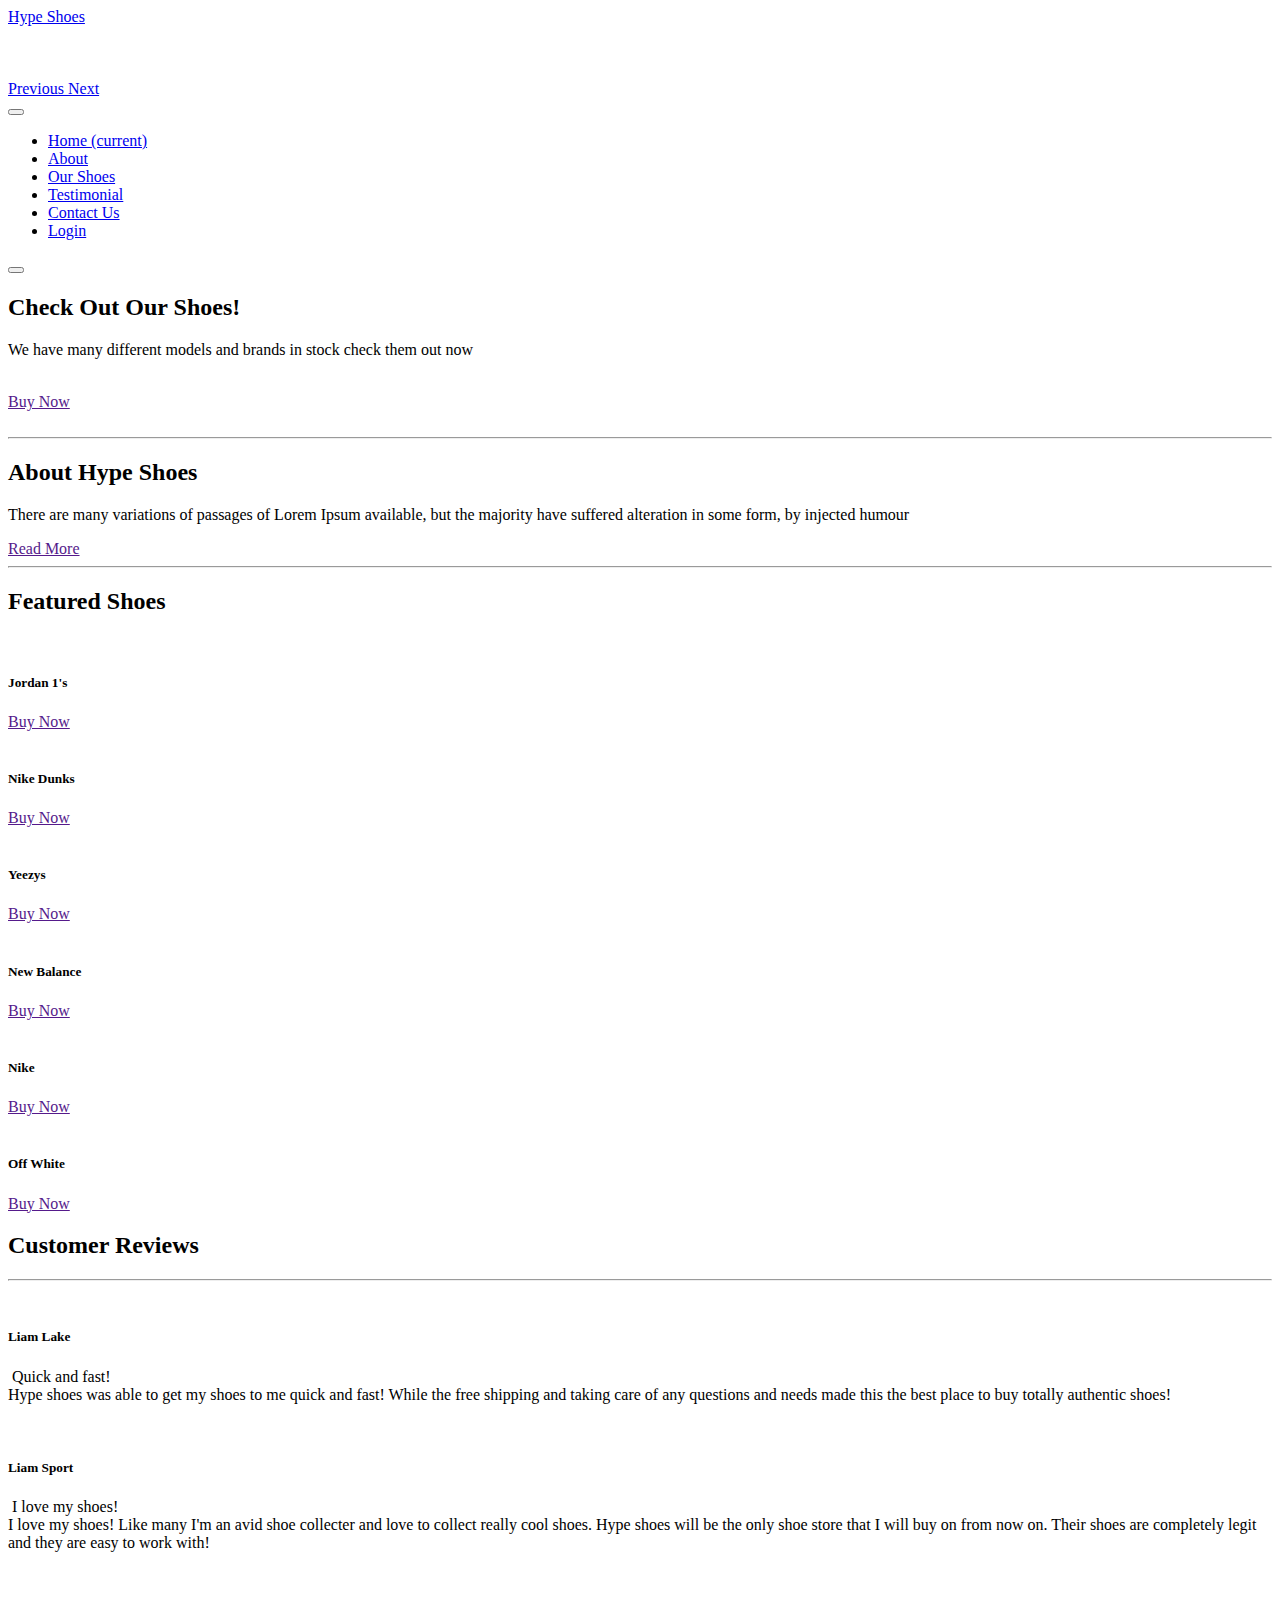
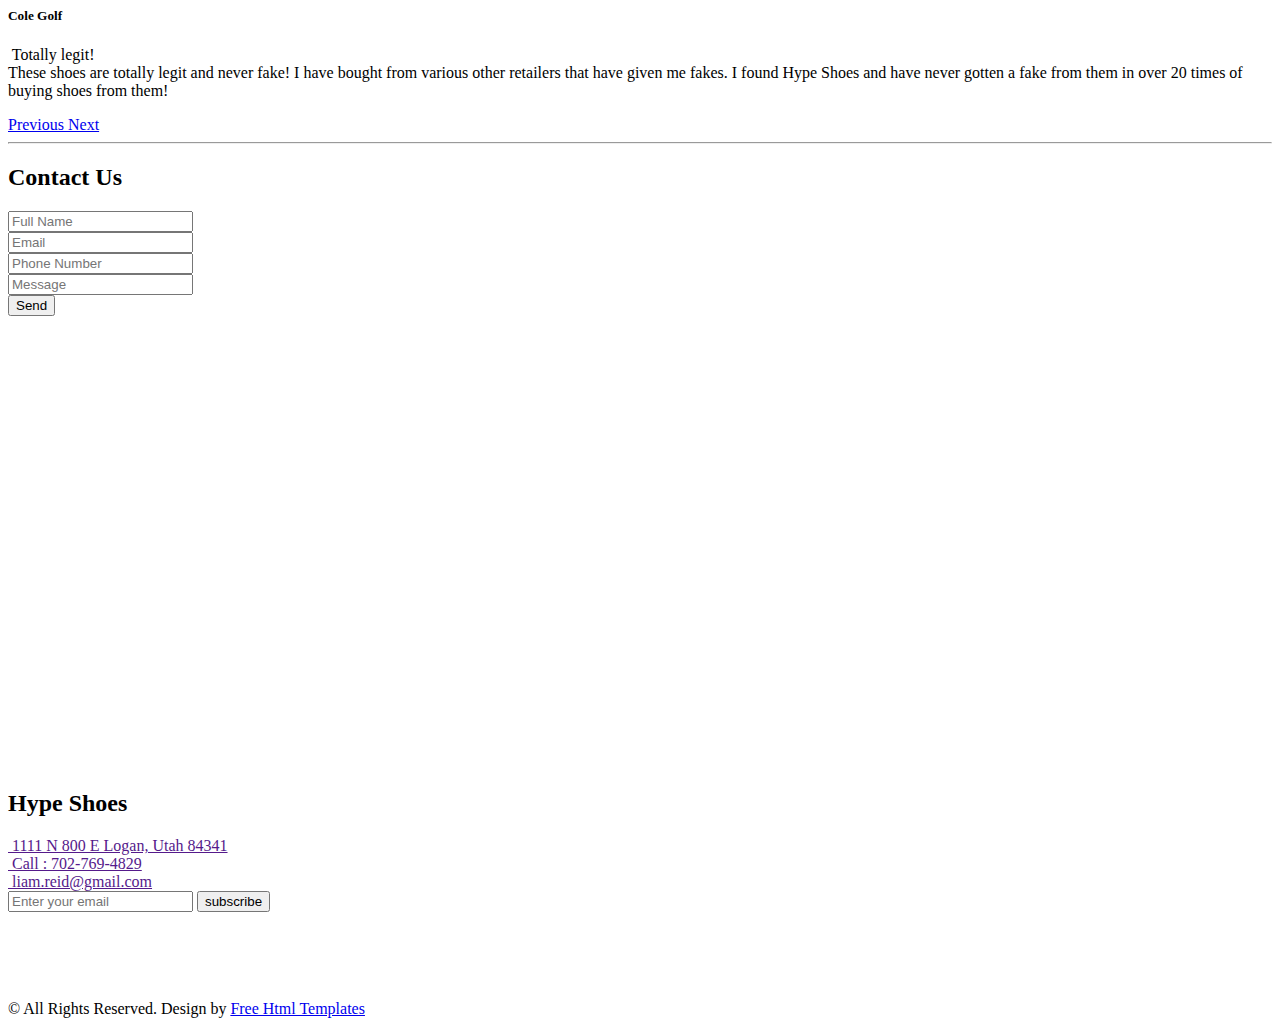
==== index.html @ 98d44293 "Create index.html" ====
<!DOCTYPE html>
<html>

<head>
  <!-- Basic -->
  <meta charset="utf-8" />
  <meta http-equiv="X-UA-Compatible" content="IE=edge" />
  <!-- Mobile Metas -->
  <meta name="viewport" content="width=device-width, initial-scale=1, shrink-to-fit=no" />
  <!-- Site Metas -->
  <meta name="keywords" content="shoes, nike, adidas, puma, jordan, final project" />
  <meta name="description" content="A shoe resale market where buyers can look at and buy shoes" />
  <meta name="author" content="Liam Reid" />

  <title>Hype Shoes</title>

  <!-- slider stylesheet -->
  <link rel="stylesheet" type="text/css" href="https://cdnjs.cloudflare.com/ajax/libs/OwlCarousel2/2.1.3/assets/owl.carousel.min.css" />

  <!-- bootstrap core css -->
  <link rel="stylesheet" type="text/css" href="css/bootstrap.css" />

  <!-- fonts style -->
  <link href="https://fonts.googleapis.com/css?family=Baloo+Chettan|Dosis:400,600,700|Poppins:400,600,700&display=swap" rel="stylesheet" />
  <!-- Custom styles for this template -->
  <link href="css/style.css" rel="stylesheet" />
  <!-- responsive style -->
  <link href="css/responsive.css" rel="stylesheet" />
</head>

<body>
  <div class="hero_area">
    <!-- header section strats -->
    <div class="brand_box">
      <a class="navbar-brand" href="index.html">
        <span>
          Hype Shoes
        </span>
      </a>
    </div>
    <!-- end header section -->
    <!-- slider section -->
    <section class=" slider_section position-relative">
      <div id="carouselExampleControls" class="carousel slide " data-ride="carousel">
        <div class="carousel-inner">
          <div class="carousel-item active">
            <div class="img-box">
              <img src="images/jordanHeader.jpg" alt="">
            </div>
          </div>
          <div class="carousel-item">
            <div class="img-box">
              <img src="images/YZYHead.jpg" alt="">
            </div>
          </div>
          <div class="carousel-item">
            <div class="img-box">
              <img src="images/Nike_Head.jpg" alt="">
            </div>
          </div>
        </div>
        <a class="carousel-control-prev" href="#carouselExampleControls" role="button" data-slide="prev">
          <span class="sr-only">Previous</span>
        </a>
        <a class="carousel-control-next" href="#carouselExampleControls" role="button" data-slide="next">
          <span class="sr-only">Next</span>
        </a>
      </div>
    </section>
    <!-- end slider section -->
  </div>

  <!-- nav section -->

  <section class="nav_section">
    <div class="container">
      <div class="custom_nav2">
        <nav class="navbar navbar-expand custom_nav-container ">
          <button class="navbar-toggler" type="button" data-toggle="collapse" data-target="#navbarSupportedContent" aria-controls="navbarSupportedContent" aria-expanded="false" aria-label="Toggle navigation">
            <span class="navbar-toggler-icon"></span>
          </button>

          <div class="collapse navbar-collapse" id="navbarSupportedContent">
            <div class="d-flex  flex-column flex-lg-row align-items-center">
              <ul class="navbar-nav  ">
                <li class="nav-item active">
                  <a class="nav-link" href="index.html">Home <span class="sr-only">(current)</span></a>
                </li>
                <li class="nav-item">
                  <a class="nav-link" href="about.html">About </a>
                </li>
                <li class="nav-item">
                  <a class="nav-link" href="shoes.html">Our Shoes </a>
                </li>
                <li class="nav-item">
                  <a class="nav-link" href="testimonial.html">Testimonial</a>
                </li>
                <li class="nav-item">
                  <a class="nav-link" href="contact.html">Contact Us</a>
                </li>
                <li class="nav-item">
                  <a class="nav-link" href="#">Login</a>
                </li>
              </ul>
              <form class="form-inline my-2 my-lg-0 ml-0 ml-lg-4 mb-3 mb-lg-0">
                <button class="btn  my-2 my-sm-0 nav_search-btn" type="submit"></button>
              </form>
            </div>
          </div>
        </nav>
      </div>
    </div>
  </section>

  <!-- end nav section -->

  <!-- shop section -->

  <section class="shop_section layout_padding">
    <div class="container">
      <div class="box">
        <div class="detail-box">
          <h2>
            Check Out Our Shoes!
          </h2>
          <p>
            We have many different models and brands in stock check them out now
          </p>
        </div>
        <div class="img-box">
          <img src="images/Hype Shoes-1.png" alt="">
        </div>
        <div class="btn-box">
          <a href="">
            Buy Now
          </a>
        </div>
      </div>
    </div>
  </section>

  <!-- end shop section -->

  <!-- about section -->

  <section class="about_section">
    <div class="container-fluid">
      <div class="row">
        <div class="col-md-6 px-0">
          <div class="img-box">
            <img src="images/About_Shoe.jpeg" alt="">
          </div>
        </div>
        <div class="col-md-5">
          <div class="detail-box">
            <div class="heading_container">
              <hr>
              <h2>
                About Hype Shoes
              </h2>
            </div>
            <p>
              There are many variations of passages of Lorem Ipsum available, but the majority have suffered alteration in some form, by injected humour
            </p>
            <a href="">
              Read More
            </a>
          </div>
        </div>
      </div>
    </div>
  </section>

  <!-- end about section -->

  <!-- Shoe Section -->

  <section class="shoe_section layout_padding">
    <div class="container">
      <div class="heading_container">
        <hr>
        <h2>
          Featured Shoes
        </h2>
      </div>
    </div>
    <div class="container-fluid">

      <div class="shoe_container">
        <div class="box">
          <img src="images/AJ1-2.jpeg" alt="">
          <div class="link_box">
            <h5>
              Jordan 1's
            </h5>
            <a href="">
              Buy Now
            </a>
          </div>
        </div>
        <div class="box">
          <img src="images/dunk.jpeg" alt="">
          <div class="link_box">
            <h5>
              Nike Dunks
            </h5>
            <a href="">
              Buy Now
            </a>
          </div>
        </div>
        <div class="box">
          <img src="images/yeezy.jpeg" alt="">
          <div class="link_box">
            <h5>
              Yeezys
            </h5>
            <a href="">
              Buy Now
            </a>
          </div>
        </div>
        <div class="box">
          <img src="images/NewBalance.jpg" alt="">
          <div class="link_box">
            <h5>
              New Balance
            </h5>
            <a href="">
              Buy Now
            </a>
          </div>
        </div>
        <div class="box">
          <img src="images/Nike.jpeg" alt="">
          <div class="link_box">
            <h5>
              Nike
            </h5>
            <a href="">
              Buy Now
            </a>
          </div>
        </div>
        <div class="box">
          <img src="images/AJOF.jpg" alt="">
          <div class="link_box">
            <h5>
              Off White
            </h5>
            <a href="">
              Buy Now
            </a>
          </div>
        </div>
      </div>
    </div>
  </section>

  <!-- end fruit section -->


  <!-- client section -->

  <section class="client_section layout_padding-bottom">
    <div class="container ">
      <div class="heading_container">
        <h2>
          Customer Reviews
        </h2>
        <hr>
      </div>
      <div id="carouselExample2Controls" class="carousel slide" data-ride="carousel">
        <div class="carousel-inner">
          <div class="carousel-item active">
            <div class="client_container layout_padding-top">
              <div class="img-box">
                <img src="images/review_1.jpeg" alt="">
              </div>
              <div class="detail-box">
                <h5>
                  Liam Lake
                </h5>
                <p>
                  <img src="images/left-quote.png" alt="">
                  <span>
                    Quick and fast!
                  </span>
                  <img src="images/right-quote.png" alt=""> <br>
                Hype shoes was able to get my shoes to me quick and fast! While the free shipping and taking care of any questions and needs made this the best place to buy totally authentic shoes!
                </p>
              </div>
            </div>
          </div>
          <div class="carousel-item">
            <div class="client_container layout_padding-top">
              <div class="img-box">
                <img src="images/review_2.jpeg" alt="">
              </div>
              <div class="detail-box">
                <h5>
                  Liam Sport
                </h5>
                <p>
                  <img src="images/left-quote.png" alt="">
                  <span>
                    I love my shoes!
                  </span>
                  <img src="images/right-quote.png" alt=""> <br>
                  I love my shoes! Like many I'm an avid shoe collecter and love to collect really cool shoes. Hype shoes will be the only shoe store that I will buy on from now on. Their shoes are completely legit and they are easy to work with!
                </p>
              </div>
            </div>
          </div>
          <div class="carousel-item">
            <div class="client_container layout_padding-top">
              <div class="img-box">
                <img src="images/review_3.jpeg" alt="">
              </div>
              <div class="detail-box">
                <h5>
                  Cole Golf
                </h5>
                <p>
                  <img src="images/left-quote.png" alt="">
                  <span>
                    Totally legit!
                  </span>
                  <img src="images/right-quote.png" alt=""> <br>
                  These shoes are totally legit and never fake! I have bought from various other retailers that have given me fakes. I found Hype Shoes and have never gotten a fake from them in over 20 times of buying shoes from them!
                </p>
              </div>
            </div>
          </div>
        </div>
        <a class="carousel-control-prev" href="#carouselExample2Controls" role="button" data-slide="prev">
          <span class="sr-only">Previous</span>
        </a>
        <a class="carousel-control-next" href="#carouselExample2Controls" role="button" data-slide="next">
          <span class="sr-only">Next</span>
        </a>
      </div>

    </div>
  </section>

  <!-- end client section -->


  <!-- contact section -->
  <section class="contact_section layout_padding-bottom">
    <div class="container-fluid">
      <div class="row">
        <div class="offset-lg-2 col-md-10 offset-md-1">
          <div class="heading_container">
            <hr>
            <h2>
              Contact Us
            </h2>
          </div>
        </div>
      </div>

      <div class="layout_padding2-top">
        <div class="row">
          <div class="col-lg-4 offset-lg-2 col-md-5 offset-md-1">
            <form action="">
              <div class="contact_form-container">
                <div>
                  <div>
                    <input type="text" placeholder="Full Name" />
                  </div>
                  <div>
                    <input type="email" placeholder="Email" />
                  </div>
                  <div>
                    <input type="text" placeholder="Phone Number" />
                  </div>
                  <div>
                    <input type="text" class="message_input" placeholder="Message" />
                  </div>
                  <div>
                    <button type="submit">
                      Send
                    </button>
                  </div>
                </div>
              </div>
            </form>
          </div>
          <div class="col-md-6 px-0">
            <div class="map_container">
              <div class="map-responsive">
                <iframe src="https://www.google.com/maps/embed?pb=!1m18!1m12!1m3!1d11906.211110633532!2d-111.82034325358947!3d41.75173831771747!2m3!1f0!2f0!3f0!3m2!1i1024!2i768!4f13.1!3m3!1m2!1s0x87547dd481334ae9%3A0xfb924fd1d4625e05!2sMaverik%20Stadium%2C%20E%201000%20N%2C%20Logan%2C%20UT%2084341!5e0!3m2!1sen!2sus!4v1669675465415!5m2!1sen!2sus" width="600" height="450" style="border:0;" allowfullscreen="" loading="lazy" referrerpolicy="no-referrer-when-downgrade"></iframe>
              </div>
            </div>
          </div>
        </div>
      </div>
    </div>
  </section>
  <!-- end contact section -->


  <!-- info section -->

  <section class="info_section layout_padding">
    <div class="container">
      <div class="info_logo">
        <h2>
          Hype Shoes
        </h2>
      </div>
      <div class="info_contact">
        <div class="row">
          <div class="col-md-4">
            <a href="">
              <img src="images/location.png" alt="">
              <span>
                1111 N 800 E Logan, Utah 84341
              </span>
            </a>
          </div>
          <div class="col-md-4">
            <a href="">
              <img src="images/call.png" alt="">
              <span>
                Call : 702-769-4829
              </span>
            </a>
          </div>
          <div class="col-md-4">
            <a href="">
              <img src="images/mail.png" alt="">
              <span>
                liam.reid@gmail.com
              </span>
            </a>
          </div>
        </div>
      </div>
      <div class="row">
        <div class="col-md-8 col-lg-9">
          <div class="info_form">
            <form action="">
              <input type="text" placeholder="Enter your email">
              <button>
                subscribe
              </button>
            </form>
          </div>
        </div>
        <div class="col-md-4 col-lg-3">
          <div class="info_social">
            <div>
              <a href="">
                <img src="images/facebook-logo-button.png" alt="">
              </a>
            </div>
            <div>
              <a href="">
                <img src="images/twitter-logo-button.png" alt="">
              </a>
            </div>
            <div>
              <a href="">
                <img src="images/linkedin.png" alt="">
              </a>
            </div>
            <div>
              <a href="">
                <img src="images/instagram.png" alt="">
              </a>
            </div>
          </div>
        </div>
      </div>

    </div>
  </section>

  <!-- end info section -->


  <!-- footer section -->
  <section class="container-fluid footer_section ">
    <p>
      &copy; <span id="displayYear"></span> All Rights Reserved. Design by
      <a href="https://html.design/">Free Html Templates</a>
    </p>
  </section>
  <!-- footer section -->

  <script type="text/javascript" src="js/jquery-3.4.1.min.js"></script>
  <script type="text/javascript" src="js/bootstrap.js"></script>
  <script type="text/javascript" src="js/custom.js"></script>

</body>

</html>
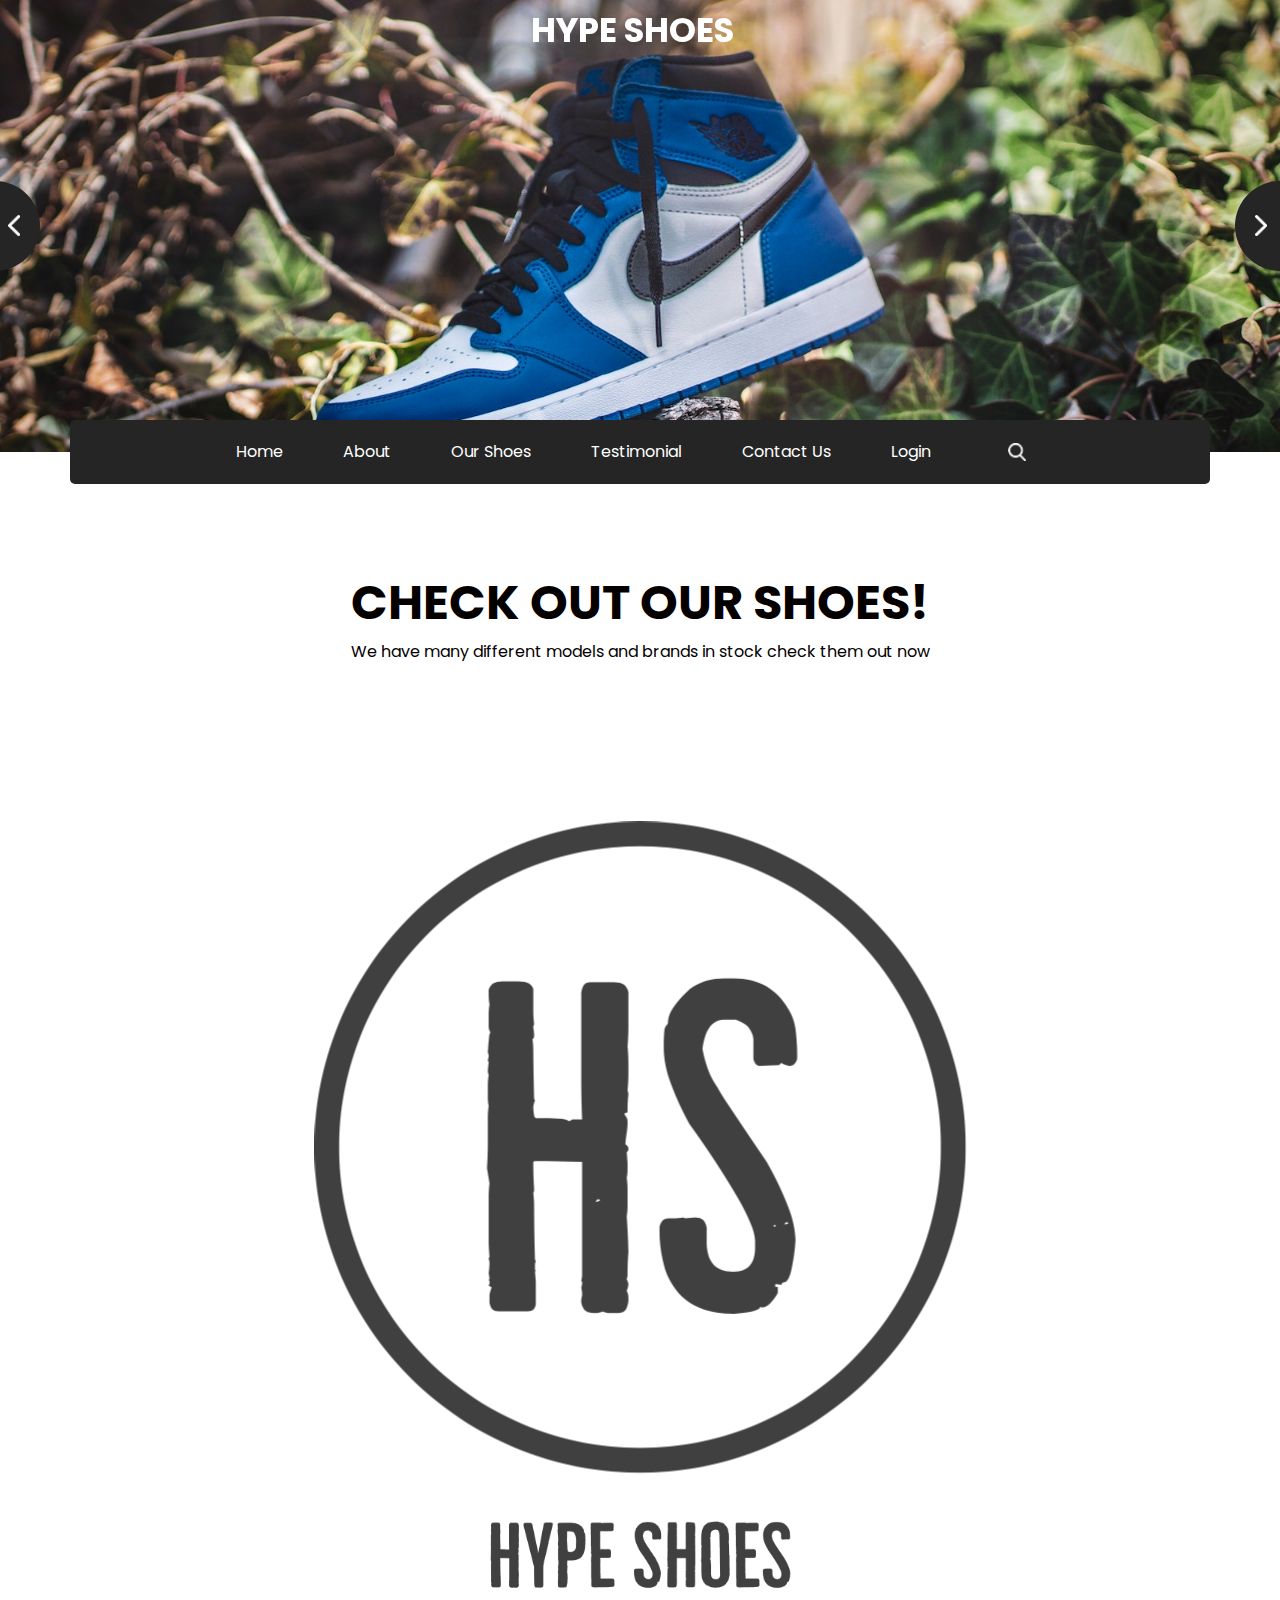
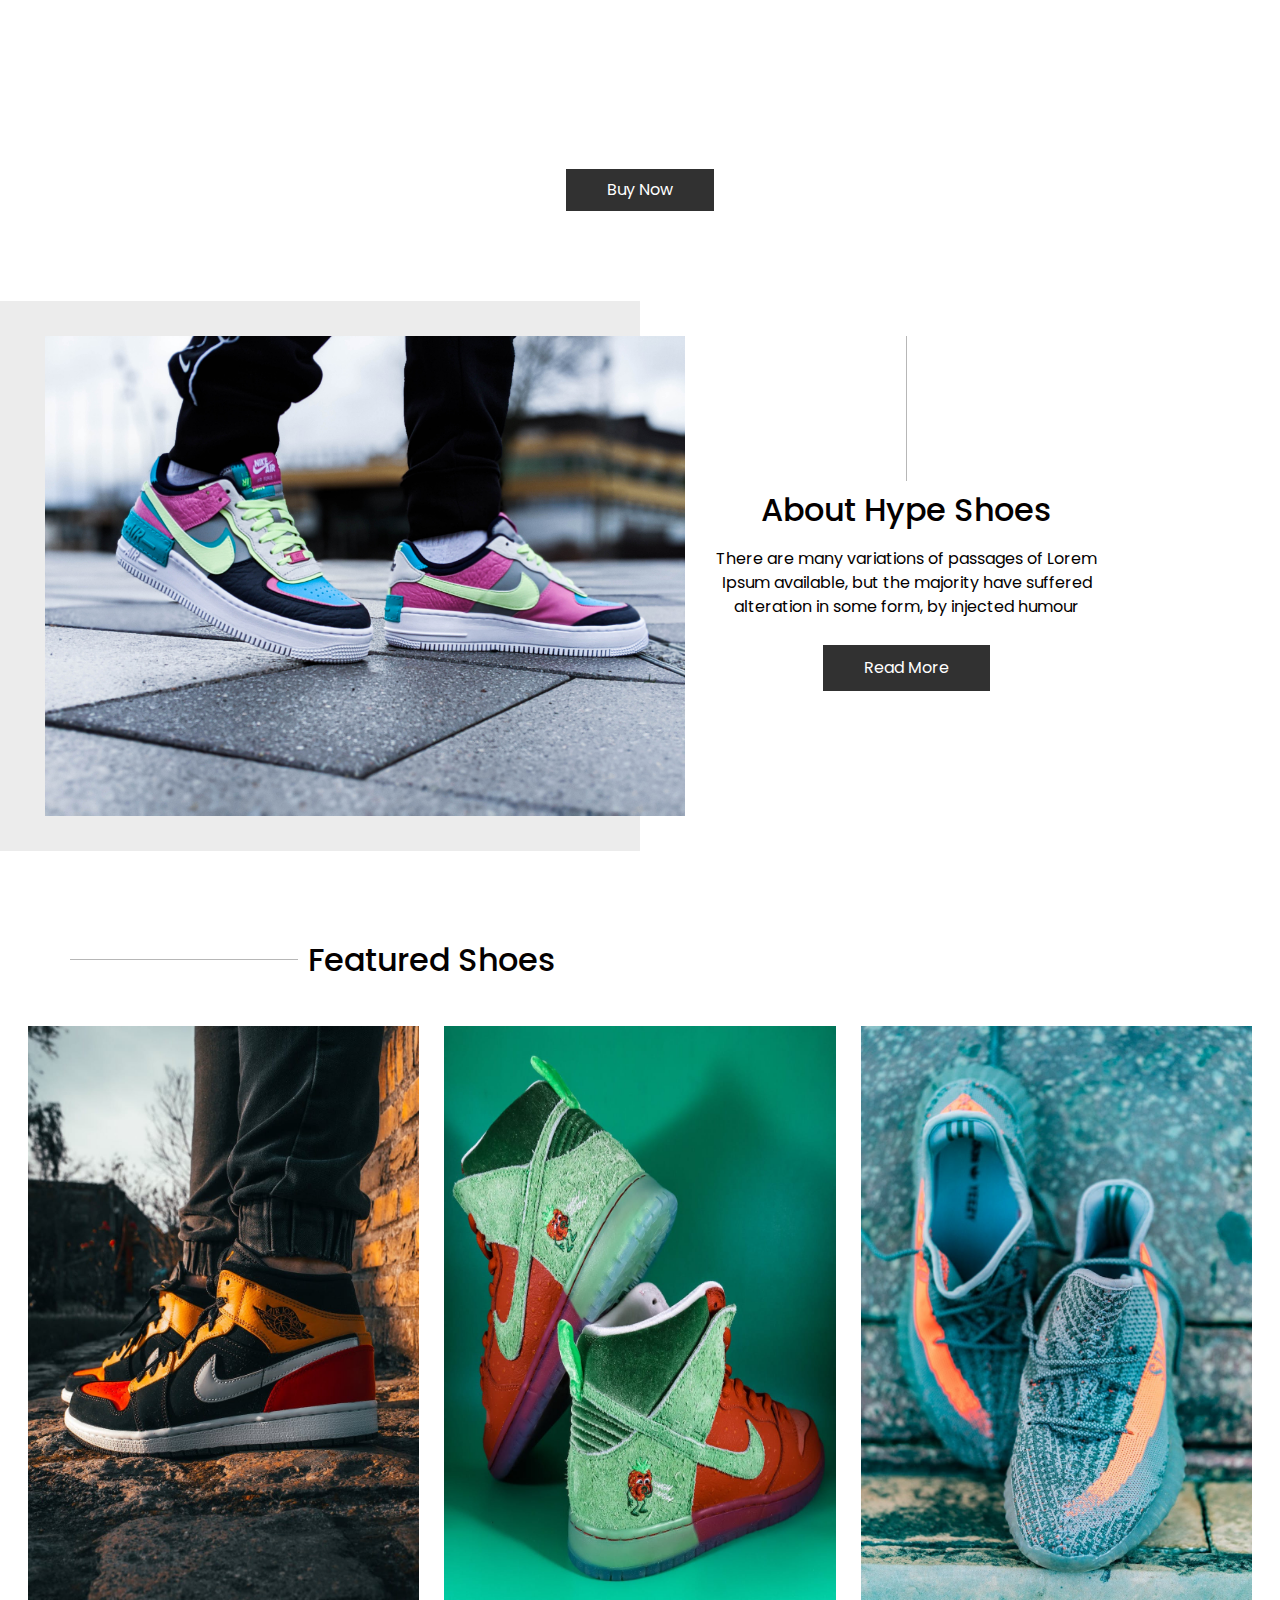
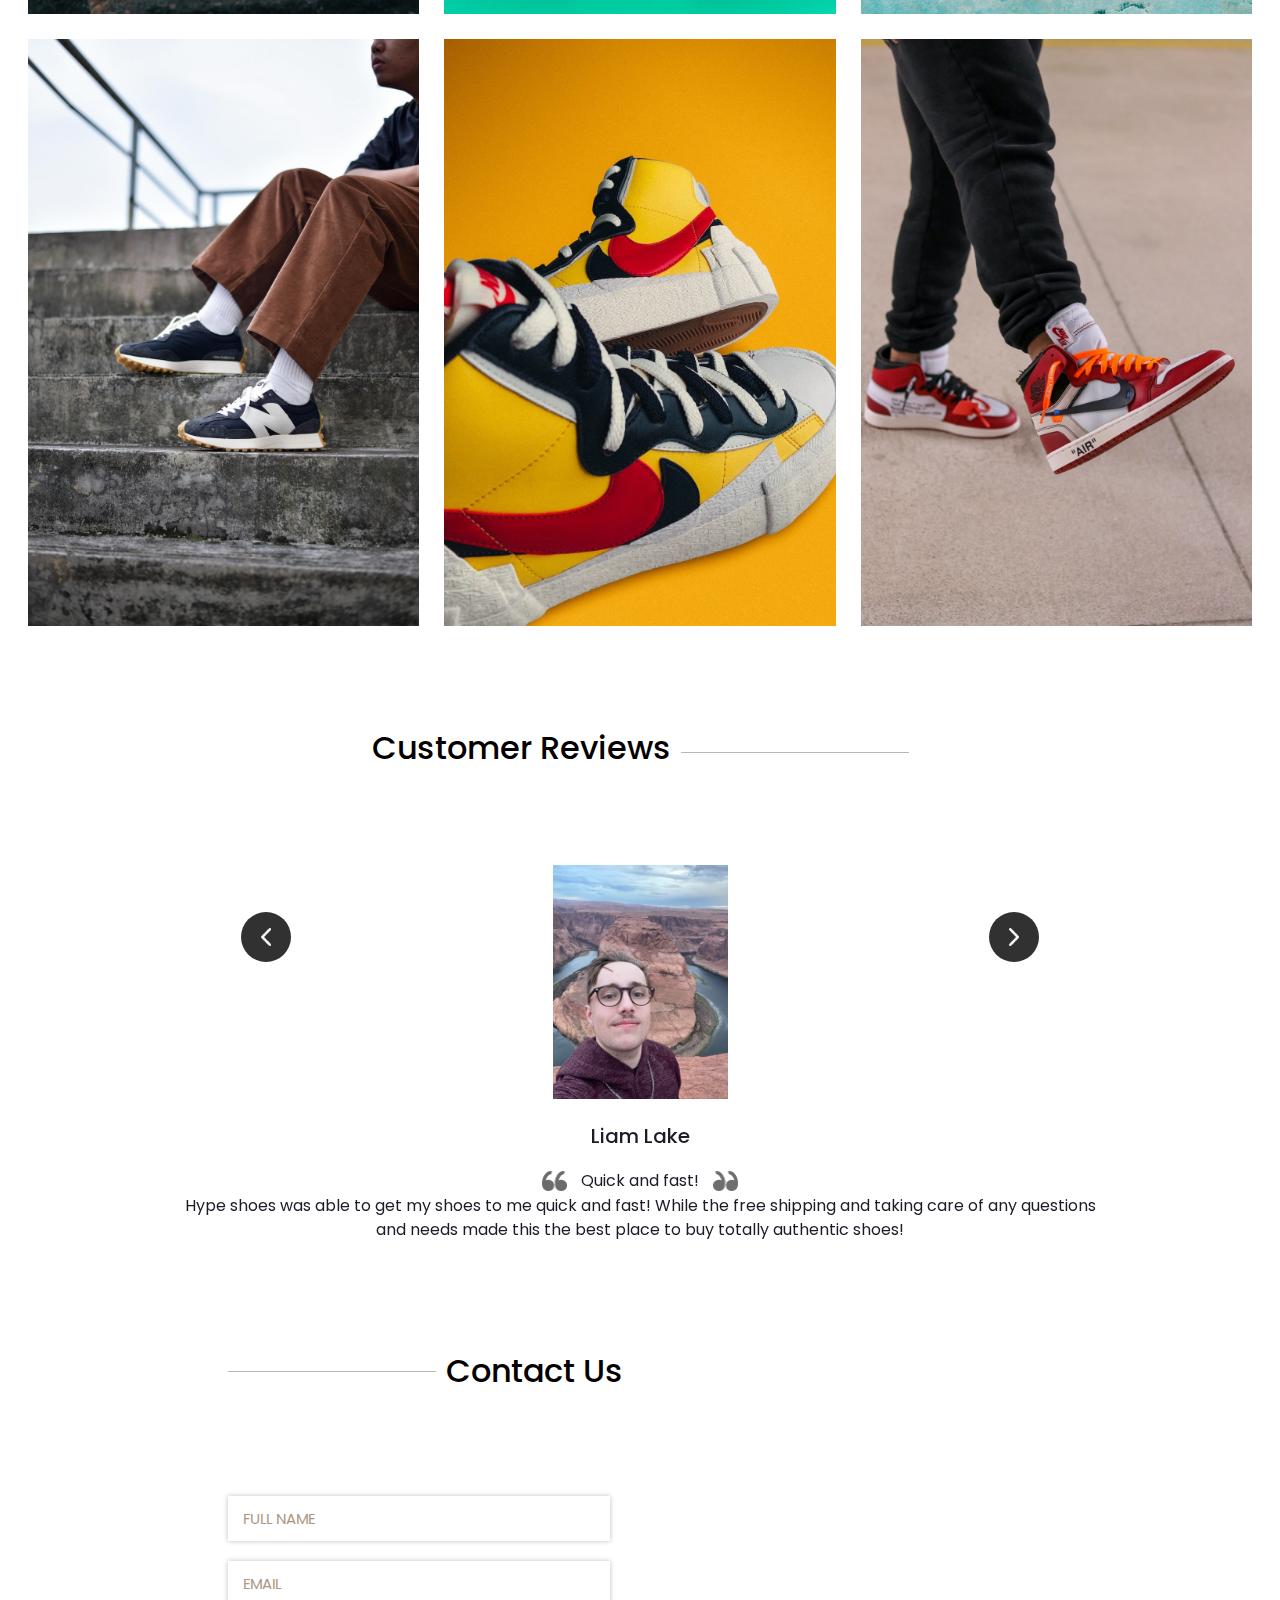
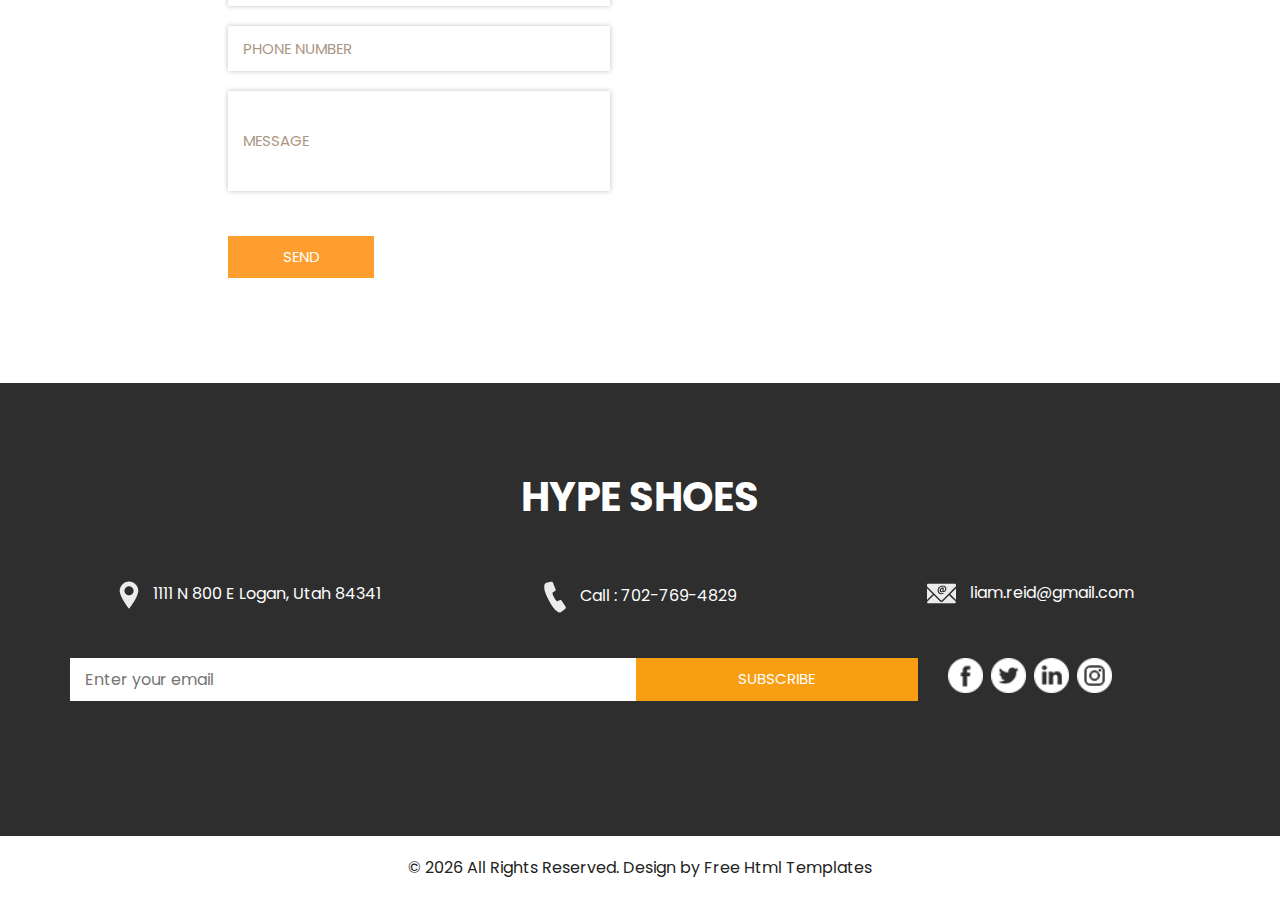
==== commit 3757a6bb: "Add files via upload" ====
--- a/index.html
+++ b/index.html
@@ -1,500 +1,506 @@
-<!DOCTYPE html>
-<html>
-
-<head>
-  <!-- Basic -->
-  <meta charset="utf-8" />
-  <meta http-equiv="X-UA-Compatible" content="IE=edge" />
-  <!-- Mobile Metas -->
-  <meta name="viewport" content="width=device-width, initial-scale=1, shrink-to-fit=no" />
-  <!-- Site Metas -->
-  <meta name="keywords" content="shoes, nike, adidas, puma, jordan, final project" />
-  <meta name="description" content="A shoe resale market where buyers can look at and buy shoes" />
-  <meta name="author" content="Liam Reid" />
-
-  <title>Hype Shoes</title>
-
-  <!-- slider stylesheet -->
-  <link rel="stylesheet" type="text/css" href="https://cdnjs.cloudflare.com/ajax/libs/OwlCarousel2/2.1.3/assets/owl.carousel.min.css" />
-
-  <!-- bootstrap core css -->
-  <link rel="stylesheet" type="text/css" href="css/bootstrap.css" />
-
-  <!-- fonts style -->
-  <link href="https://fonts.googleapis.com/css?family=Baloo+Chettan|Dosis:400,600,700|Poppins:400,600,700&display=swap" rel="stylesheet" />
-  <!-- Custom styles for this template -->
-  <link href="css/style.css" rel="stylesheet" />
-  <!-- responsive style -->
-  <link href="css/responsive.css" rel="stylesheet" />
-</head>
-
-<body>
-  <div class="hero_area">
-    <!-- header section strats -->
-    <div class="brand_box">
-      <a class="navbar-brand" href="index.html">
-        <span>
-          Hype Shoes
-        </span>
-      </a>
-    </div>
-    <!-- end header section -->
-    <!-- slider section -->
-    <section class=" slider_section position-relative">
-      <div id="carouselExampleControls" class="carousel slide " data-ride="carousel">
-        <div class="carousel-inner">
-          <div class="carousel-item active">
-            <div class="img-box">
-              <img src="images/jordanHeader.jpg" alt="">
-            </div>
-          </div>
-          <div class="carousel-item">
-            <div class="img-box">
-              <img src="images/YZYHead.jpg" alt="">
-            </div>
-          </div>
-          <div class="carousel-item">
-            <div class="img-box">
-              <img src="images/Nike_Head.jpg" alt="">
-            </div>
-          </div>
-        </div>
-        <a class="carousel-control-prev" href="#carouselExampleControls" role="button" data-slide="prev">
-          <span class="sr-only">Previous</span>
-        </a>
-        <a class="carousel-control-next" href="#carouselExampleControls" role="button" data-slide="next">
-          <span class="sr-only">Next</span>
-        </a>
-      </div>
-    </section>
-    <!-- end slider section -->
-  </div>
-
-  <!-- nav section -->
-
-  <section class="nav_section">
-    <div class="container">
-      <div class="custom_nav2">
-        <nav class="navbar navbar-expand custom_nav-container ">
-          <button class="navbar-toggler" type="button" data-toggle="collapse" data-target="#navbarSupportedContent" aria-controls="navbarSupportedContent" aria-expanded="false" aria-label="Toggle navigation">
-            <span class="navbar-toggler-icon"></span>
-          </button>
-
-          <div class="collapse navbar-collapse" id="navbarSupportedContent">
-            <div class="d-flex  flex-column flex-lg-row align-items-center">
-              <ul class="navbar-nav  ">
-                <li class="nav-item active">
-                  <a class="nav-link" href="index.html">Home <span class="sr-only">(current)</span></a>
-                </li>
-                <li class="nav-item">
-                  <a class="nav-link" href="about.html">About </a>
-                </li>
-                <li class="nav-item">
-                  <a class="nav-link" href="shoes.html">Our Shoes </a>
-                </li>
-                <li class="nav-item">
-                  <a class="nav-link" href="testimonial.html">Testimonial</a>
-                </li>
-                <li class="nav-item">
-                  <a class="nav-link" href="contact.html">Contact Us</a>
-                </li>
-                <li class="nav-item">
-                  <a class="nav-link" href="#">Login</a>
-                </li>
-              </ul>
-              <form class="form-inline my-2 my-lg-0 ml-0 ml-lg-4 mb-3 mb-lg-0">
-                <button class="btn  my-2 my-sm-0 nav_search-btn" type="submit"></button>
-              </form>
-            </div>
-          </div>
-        </nav>
-      </div>
-    </div>
-  </section>
-
-  <!-- end nav section -->
-
-  <!-- shop section -->
-
-  <section class="shop_section layout_padding">
-    <div class="container">
-      <div class="box">
-        <div class="detail-box">
-          <h2>
-            Check Out Our Shoes!
-          </h2>
-          <p>
-            We have many different models and brands in stock check them out now
-          </p>
-        </div>
-        <div class="img-box">
-          <img src="images/Hype Shoes-1.png" alt="">
-        </div>
-        <div class="btn-box">
-          <a href="">
-            Buy Now
-          </a>
-        </div>
-      </div>
-    </div>
-  </section>
-
-  <!-- end shop section -->
-
-  <!-- about section -->
-
-  <section class="about_section">
-    <div class="container-fluid">
-      <div class="row">
-        <div class="col-md-6 px-0">
-          <div class="img-box">
-            <img src="images/About_Shoe.jpeg" alt="">
-          </div>
-        </div>
-        <div class="col-md-5">
-          <div class="detail-box">
-            <div class="heading_container">
-              <hr>
-              <h2>
-                About Hype Shoes
-              </h2>
-            </div>
-            <p>
-              There are many variations of passages of Lorem Ipsum available, but the majority have suffered alteration in some form, by injected humour
-            </p>
-            <a href="">
-              Read More
-            </a>
-          </div>
-        </div>
-      </div>
-    </div>
-  </section>
-
-  <!-- end about section -->
-
-  <!-- Shoe Section -->
-
-  <section class="shoe_section layout_padding">
-    <div class="container">
-      <div class="heading_container">
-        <hr>
-        <h2>
-          Featured Shoes
-        </h2>
-      </div>
-    </div>
-    <div class="container-fluid">
-
-      <div class="shoe_container">
-        <div class="box">
-          <img src="images/AJ1-2.jpeg" alt="">
-          <div class="link_box">
-            <h5>
-              Jordan 1's
-            </h5>
-            <a href="">
-              Buy Now
-            </a>
-          </div>
-        </div>
-        <div class="box">
-          <img src="images/dunk.jpeg" alt="">
-          <div class="link_box">
-            <h5>
-              Nike Dunks
-            </h5>
-            <a href="">
-              Buy Now
-            </a>
-          </div>
-        </div>
-        <div class="box">
-          <img src="images/yeezy.jpeg" alt="">
-          <div class="link_box">
-            <h5>
-              Yeezys
-            </h5>
-            <a href="">
-              Buy Now
-            </a>
-          </div>
-        </div>
-        <div class="box">
-          <img src="images/NewBalance.jpg" alt="">
-          <div class="link_box">
-            <h5>
-              New Balance
-            </h5>
-            <a href="">
-              Buy Now
-            </a>
-          </div>
-        </div>
-        <div class="box">
-          <img src="images/Nike.jpeg" alt="">
-          <div class="link_box">
-            <h5>
-              Nike
-            </h5>
-            <a href="">
-              Buy Now
-            </a>
-          </div>
-        </div>
-        <div class="box">
-          <img src="images/AJOF.jpg" alt="">
-          <div class="link_box">
-            <h5>
-              Off White
-            </h5>
-            <a href="">
-              Buy Now
-            </a>
-          </div>
-        </div>
-      </div>
-    </div>
-  </section>
-
-  <!-- end fruit section -->
-
-
-  <!-- client section -->
-
-  <section class="client_section layout_padding-bottom">
-    <div class="container ">
-      <div class="heading_container">
-        <h2>
-          Customer Reviews
-        </h2>
-        <hr>
-      </div>
-      <div id="carouselExample2Controls" class="carousel slide" data-ride="carousel">
-        <div class="carousel-inner">
-          <div class="carousel-item active">
-            <div class="client_container layout_padding-top">
-              <div class="img-box">
-                <img src="images/review_1.jpeg" alt="">
-              </div>
-              <div class="detail-box">
-                <h5>
-                  Liam Lake
-                </h5>
-                <p>
-                  <img src="images/left-quote.png" alt="">
-                  <span>
-                    Quick and fast!
-                  </span>
-                  <img src="images/right-quote.png" alt=""> <br>
-                Hype shoes was able to get my shoes to me quick and fast! While the free shipping and taking care of any questions and needs made this the best place to buy totally authentic shoes!
-                </p>
-              </div>
-            </div>
-          </div>
-          <div class="carousel-item">
-            <div class="client_container layout_padding-top">
-              <div class="img-box">
-                <img src="images/review_2.jpeg" alt="">
-              </div>
-              <div class="detail-box">
-                <h5>
-                  Liam Sport
-                </h5>
-                <p>
-                  <img src="images/left-quote.png" alt="">
-                  <span>
-                    I love my shoes!
-                  </span>
-                  <img src="images/right-quote.png" alt=""> <br>
-                  I love my shoes! Like many I'm an avid shoe collecter and love to collect really cool shoes. Hype shoes will be the only shoe store that I will buy on from now on. Their shoes are completely legit and they are easy to work with!
-                </p>
-              </div>
-            </div>
-          </div>
-          <div class="carousel-item">
-            <div class="client_container layout_padding-top">
-              <div class="img-box">
-                <img src="images/review_3.jpeg" alt="">
-              </div>
-              <div class="detail-box">
-                <h5>
-                  Cole Golf
-                </h5>
-                <p>
-                  <img src="images/left-quote.png" alt="">
-                  <span>
-                    Totally legit!
-                  </span>
-                  <img src="images/right-quote.png" alt=""> <br>
-                  These shoes are totally legit and never fake! I have bought from various other retailers that have given me fakes. I found Hype Shoes and have never gotten a fake from them in over 20 times of buying shoes from them!
-                </p>
-              </div>
-            </div>
-          </div>
-        </div>
-        <a class="carousel-control-prev" href="#carouselExample2Controls" role="button" data-slide="prev">
-          <span class="sr-only">Previous</span>
-        </a>
-        <a class="carousel-control-next" href="#carouselExample2Controls" role="button" data-slide="next">
-          <span class="sr-only">Next</span>
-        </a>
-      </div>
-
-    </div>
-  </section>
-
-  <!-- end client section -->
-
-
-  <!-- contact section -->
-  <section class="contact_section layout_padding-bottom">
-    <div class="container-fluid">
-      <div class="row">
-        <div class="offset-lg-2 col-md-10 offset-md-1">
-          <div class="heading_container">
-            <hr>
-            <h2>
-              Contact Us
-            </h2>
-          </div>
-        </div>
-      </div>
-
-      <div class="layout_padding2-top">
-        <div class="row">
-          <div class="col-lg-4 offset-lg-2 col-md-5 offset-md-1">
-            <form action="">
-              <div class="contact_form-container">
-                <div>
-                  <div>
-                    <input type="text" placeholder="Full Name" />
-                  </div>
-                  <div>
-                    <input type="email" placeholder="Email" />
-                  </div>
-                  <div>
-                    <input type="text" placeholder="Phone Number" />
-                  </div>
-                  <div>
-                    <input type="text" class="message_input" placeholder="Message" />
-                  </div>
-                  <div>
-                    <button type="submit">
-                      Send
-                    </button>
-                  </div>
-                </div>
-              </div>
-            </form>
-          </div>
-          <div class="col-md-6 px-0">
-            <div class="map_container">
-              <div class="map-responsive">
-                <iframe src="https://www.google.com/maps/embed?pb=!1m18!1m12!1m3!1d11906.211110633532!2d-111.82034325358947!3d41.75173831771747!2m3!1f0!2f0!3f0!3m2!1i1024!2i768!4f13.1!3m3!1m2!1s0x87547dd481334ae9%3A0xfb924fd1d4625e05!2sMaverik%20Stadium%2C%20E%201000%20N%2C%20Logan%2C%20UT%2084341!5e0!3m2!1sen!2sus!4v1669675465415!5m2!1sen!2sus" width="600" height="450" style="border:0;" allowfullscreen="" loading="lazy" referrerpolicy="no-referrer-when-downgrade"></iframe>
-              </div>
-            </div>
-          </div>
-        </div>
-      </div>
-    </div>
-  </section>
-  <!-- end contact section -->
-
-
-  <!-- info section -->
-
-  <section class="info_section layout_padding">
-    <div class="container">
-      <div class="info_logo">
-        <h2>
-          Hype Shoes
-        </h2>
-      </div>
-      <div class="info_contact">
-        <div class="row">
-          <div class="col-md-4">
-            <a href="">
-              <img src="images/location.png" alt="">
-              <span>
-                1111 N 800 E Logan, Utah 84341
-              </span>
-            </a>
-          </div>
-          <div class="col-md-4">
-            <a href="">
-              <img src="images/call.png" alt="">
-              <span>
-                Call : 702-769-4829
-              </span>
-            </a>
-          </div>
-          <div class="col-md-4">
-            <a href="">
-              <img src="images/mail.png" alt="">
-              <span>
-                liam.reid@gmail.com
-              </span>
-            </a>
-          </div>
-        </div>
-      </div>
-      <div class="row">
-        <div class="col-md-8 col-lg-9">
-          <div class="info_form">
-            <form action="">
-              <input type="text" placeholder="Enter your email">
-              <button>
-                subscribe
-              </button>
-            </form>
-          </div>
-        </div>
-        <div class="col-md-4 col-lg-3">
-          <div class="info_social">
-            <div>
-              <a href="">
-                <img src="images/facebook-logo-button.png" alt="">
-              </a>
-            </div>
-            <div>
-              <a href="">
-                <img src="images/twitter-logo-button.png" alt="">
-              </a>
-            </div>
-            <div>
-              <a href="">
-                <img src="images/linkedin.png" alt="">
-              </a>
-            </div>
-            <div>
-              <a href="">
-                <img src="images/instagram.png" alt="">
-              </a>
-            </div>
-          </div>
-        </div>
-      </div>
-
-    </div>
-  </section>
-
-  <!-- end info section -->
-
-
-  <!-- footer section -->
-  <section class="container-fluid footer_section ">
-    <p>
-      &copy; <span id="displayYear"></span> All Rights Reserved. Design by
-      <a href="https://html.design/">Free Html Templates</a>
-    </p>
-  </section>
-  <!-- footer section -->
-
-  <script type="text/javascript" src="js/jquery-3.4.1.min.js"></script>
-  <script type="text/javascript" src="js/bootstrap.js"></script>
-  <script type="text/javascript" src="js/custom.js"></script>
-
-</body>
-
-</html>
+<!DOCTYPE html>
+<html>
+
+<head>
+  <!-- Basic -->
+  <meta charset="utf-8" />
+  <meta http-equiv="X-UA-Compatible" content="IE=edge" />
+  <!-- Mobile Metas -->
+  <meta name="viewport" content="width=device-width, initial-scale=1, shrink-to-fit=no" />
+  <!-- Site Metas -->
+  <meta name="keywords" content="shoes, nike, adidas, puma, jordan, final project" />
+  <meta name="description" content="A shoe resale market where buyers can look at and buy shoes" />
+  <meta name="author" content="Liam Reid" />
+
+  <title>Hype Shoes</title>
+
+  <!-- slider stylesheet -->
+  <link rel="stylesheet" type="text/css" href="https://cdnjs.cloudflare.com/ajax/libs/OwlCarousel2/2.1.3/assets/owl.carousel.min.css" />
+
+  <!-- bootstrap core css -->
+  <link rel="stylesheet" type="text/css" href="css/bootstrap.css" />
+
+  <!-- fonts style -->
+  <link rel="preconnect" href="https://fonts.googleapis.com">
+  <link rel="preconnect" href="https://fonts.gstatic.com" crossorigin>
+  <link href="https://fonts.googleapis.com/css?family=Baloo+Chettan|Dosis:400,600,700|Poppins:400,600,700&display=swap" rel="stylesheet" />
+  <!-- Custom styles for this template -->
+  <link href="css/style.css" rel="stylesheet" />
+  <!-- responsive style -->
+  <link href="css/responsive.css" rel="stylesheet" />
+
+  <link rel="shortcut icon" href="favicon.ico">
+
+</head>
+
+<body>
+  <div class="hero_area">
+    <!-- header section strats -->
+    <div class="brand_box">
+      <a class="navbar-brand" href="index.html">
+        <span>
+          Hype Shoes
+        </span>
+      </a>
+    </div>
+    <!-- end header section -->
+    <!-- slider section -->
+    <section class=" slider_section position-relative">
+      <div id="carouselExampleControls" class="carousel slide " data-ride="carousel">
+        <div class="carousel-inner">
+          <div class="carousel-item active">
+            <div class="img-box">
+              <img src="images/jordanHeader.jpg" alt="">
+            </div>
+          </div>
+          <div class="carousel-item">
+            <div class="img-box">
+              <img src="images/YZYHead.jpg" alt="">
+            </div>
+          </div>
+          <div class="carousel-item">
+            <div class="img-box">
+              <img src="images/Nike_Head.jpg" alt="">
+            </div>
+          </div>
+        </div>
+        <a class="carousel-control-prev" href="#carouselExampleControls" role="button" data-slide="prev">
+          <span class="sr-only">Previous</span>
+        </a>
+        <a class="carousel-control-next" href="#carouselExampleControls" role="button" data-slide="next">
+          <span class="sr-only">Next</span>
+        </a>
+      </div>
+    </section>
+    <!-- end slider section -->
+  </div>
+
+  <!-- nav section -->
+
+  <section class="nav_section">
+    <div class="container">
+      <div class="custom_nav2">
+        <nav class="navbar navbar-expand custom_nav-container ">
+          <button class="navbar-toggler" type="button" data-toggle="collapse" data-target="#navbarSupportedContent" aria-controls="navbarSupportedContent" aria-expanded="false" aria-label="Toggle navigation">
+            <span class="navbar-toggler-icon"></span>
+          </button>
+
+          <div class="collapse navbar-collapse" id="navbarSupportedContent">
+            <div class="d-flex  flex-column flex-lg-row align-items-center">
+              <ul class="navbar-nav  ">
+                <li class="nav-item active">
+                  <a class="nav-link" href="index.html">Home <span class="sr-only">(current)</span></a>
+                </li>
+                <li class="nav-item">
+                  <a class="nav-link" href="about.html">About </a>
+                </li>
+                <li class="nav-item">
+                  <a class="nav-link" href="shoes.html">Our Shoes </a>
+                </li>
+                <li class="nav-item">
+                  <a class="nav-link" href="testimonial.html">Testimonial</a>
+                </li>
+                <li class="nav-item">
+                  <a class="nav-link" href="contact.html">Contact Us</a>
+                </li>
+                <li class="nav-item">
+                  <a class="nav-link" href="#">Login</a>
+                </li>
+              </ul>
+              <form class="form-inline my-2 my-lg-0 ml-0 ml-lg-4 mb-3 mb-lg-0">
+                <button class="btn  my-2 my-sm-0 nav_search-btn" type="submit"></button>
+              </form>
+            </div>
+          </div>
+        </nav>
+      </div>
+    </div>
+  </section>
+
+  <!-- end nav section -->
+
+  <!-- shop section -->
+
+  <section class="shop_section layout_padding">
+    <div class="container">
+      <div class="box">
+        <div class="detail-box">
+          <h2>
+            Check Out Our Shoes!
+          </h2>
+          <p>
+            We have many different models and brands in stock check them out now
+          </p>
+        </div>
+        <div class="img-box">
+          <img src="images/Hype Shoes-1.png" alt="">
+        </div>
+        <div class="btn-box">
+          <a href="">
+            Buy Now
+          </a>
+        </div>
+      </div>
+    </div>
+  </section>
+
+  <!-- end shop section -->
+
+  <!-- about section -->
+
+  <section class="about_section">
+    <div class="container-fluid">
+      <div class="row">
+        <div class="col-md-6 px-0">
+          <div class="img-box">
+            <img src="images/About_Shoe.jpeg" alt="">
+          </div>
+        </div>
+        <div class="col-md-5">
+          <div class="detail-box">
+            <div class="heading_container">
+              <hr>
+              <h2>
+                About Hype Shoes
+              </h2>
+            </div>
+            <p>
+              There are many variations of passages of Lorem Ipsum available, but the majority have suffered alteration in some form, by injected humour
+            </p>
+            <a href="">
+              Read More
+            </a>
+          </div>
+        </div>
+      </div>
+    </div>
+  </section>
+
+  <!-- end about section -->
+
+  <!-- Shoe Section -->
+
+  <section class="shoe_section layout_padding">
+    <div class="container">
+      <div class="heading_container">
+        <hr>
+        <h2>
+          Featured Shoes
+        </h2>
+      </div>
+    </div>
+    <div class="container-fluid">
+
+      <div class="shoe_container">
+        <div class="box">
+          <img src="images/AJ1-2.jpeg" alt="">
+          <div class="link_box">
+            <h5>
+              Jordan 1's
+            </h5>
+            <a href="">
+              Buy Now
+            </a>
+          </div>
+        </div>
+        <div class="box">
+          <img src="images/dunk.jpeg" alt="">
+          <div class="link_box">
+            <h5>
+              Nike Dunks
+            </h5>
+            <a href="">
+              Buy Now
+            </a>
+          </div>
+        </div>
+        <div class="box">
+          <img src="images/yeezy.jpeg" alt="">
+          <div class="link_box">
+            <h5>
+              Yeezys
+            </h5>
+            <a href="">
+              Buy Now
+            </a>
+          </div>
+        </div>
+        <div class="box">
+          <img src="images/NewBalance.jpg" alt="">
+          <div class="link_box">
+            <h5>
+              New Balance
+            </h5>
+            <a href="">
+              Buy Now
+            </a>
+          </div>
+        </div>
+        <div class="box">
+          <img src="images/Nike.jpeg" alt="">
+          <div class="link_box">
+            <h5>
+              Nike
+            </h5>
+            <a href="">
+              Buy Now
+            </a>
+          </div>
+        </div>
+        <div class="box">
+          <img src="images/AJOF.jpg" alt="">
+          <div class="link_box">
+            <h5>
+              Off White
+            </h5>
+            <a href="">
+              Buy Now
+            </a>
+          </div>
+        </div>
+      </div>
+    </div>
+  </section>
+
+  <!-- end fruit section -->
+
+
+  <!-- client section -->
+
+  <section class="client_section layout_padding-bottom">
+    <div class="container ">
+      <div class="heading_container">
+        <h2>
+          Customer Reviews
+        </h2>
+        <hr>
+      </div>
+      <div id="carouselExample2Controls" class="carousel slide" data-ride="carousel">
+        <div class="carousel-inner">
+          <div class="carousel-item active">
+            <div class="client_container layout_padding-top">
+              <div class="img-box">
+                <img src="images/review_1.jpeg" alt="">
+              </div>
+              <div class="detail-box">
+                <h5>
+                  Liam Lake
+                </h5>
+                <p>
+                  <img src="images/left-quote.png" alt="">
+                  <span>
+                    Quick and fast!
+                  </span>
+                  <img src="images/right-quote.png" alt=""> <br>
+                Hype shoes was able to get my shoes to me quick and fast! While the free shipping and taking care of any questions and needs made this the best place to buy totally authentic shoes!
+                </p>
+              </div>
+            </div>
+          </div>
+          <div class="carousel-item">
+            <div class="client_container layout_padding-top">
+              <div class="img-box">
+                <img src="images/review_2.jpeg" alt="">
+              </div>
+              <div class="detail-box">
+                <h5>
+                  Liam Sport
+                </h5>
+                <p>
+                  <img src="images/left-quote.png" alt="">
+                  <span>
+                    I love my shoes!
+                  </span>
+                  <img src="images/right-quote.png" alt=""> <br>
+                  I love my shoes! Like many I'm an avid shoe collecter and love to collect really cool shoes. Hype shoes will be the only shoe store that I will buy on from now on. Their shoes are completely legit and they are easy to work with!
+                </p>
+              </div>
+            </div>
+          </div>
+          <div class="carousel-item">
+            <div class="client_container layout_padding-top">
+              <div class="img-box">
+                <img src="images/review_3.jpeg" alt="">
+              </div>
+              <div class="detail-box">
+                <h5>
+                  Cole Golf
+                </h5>
+                <p>
+                  <img src="images/left-quote.png" alt="">
+                  <span>
+                    Totally legit!
+                  </span>
+                  <img src="images/right-quote.png" alt=""> <br>
+                  These shoes are totally legit and never fake! I have bought from various other retailers that have given me fakes. I found Hype Shoes and have never gotten a fake from them in over 20 times of buying shoes from them!
+                </p>
+              </div>
+            </div>
+          </div>
+        </div>
+        <a class="carousel-control-prev" href="#carouselExample2Controls" role="button" data-slide="prev">
+          <span class="sr-only">Previous</span>
+        </a>
+        <a class="carousel-control-next" href="#carouselExample2Controls" role="button" data-slide="next">
+          <span class="sr-only">Next</span>
+        </a>
+      </div>
+
+    </div>
+  </section>
+
+  <!-- end client section -->
+
+
+  <!-- contact section -->
+  <section class="contact_section layout_padding-bottom">
+    <div class="container-fluid">
+      <div class="row">
+        <div class="offset-lg-2 col-md-10 offset-md-1">
+          <div class="heading_container">
+            <hr>
+            <h2>
+              Contact Us
+            </h2>
+          </div>
+        </div>
+      </div>
+
+      <div class="layout_padding2-top">
+        <div class="row">
+          <div class="col-lg-4 offset-lg-2 col-md-5 offset-md-1">
+            <form action="">
+              <div class="contact_form-container">
+                <div>
+                  <div>
+                    <input type="text" placeholder="Full Name" />
+                  </div>
+                  <div>
+                    <input type="email" placeholder="Email" />
+                  </div>
+                  <div>
+                    <input type="text" placeholder="Phone Number" />
+                  </div>
+                  <div>
+                    <input type="text" class="message_input" placeholder="Message" />
+                  </div>
+                  <div>
+                    <button type="submit">
+                      Send
+                    </button>
+                  </div>
+                </div>
+              </div>
+            </form>
+          </div>
+          <div class="col-md-6 px-0">
+            <div class="map_container">
+              <div class="map-responsive">
+                <iframe src="https://www.google.com/maps/embed?pb=!1m18!1m12!1m3!1d11906.211110633532!2d-111.82034325358947!3d41.75173831771747!2m3!1f0!2f0!3f0!3m2!1i1024!2i768!4f13.1!3m3!1m2!1s0x87547dd481334ae9%3A0xfb924fd1d4625e05!2sMaverik%20Stadium%2C%20E%201000%20N%2C%20Logan%2C%20UT%2084341!5e0!3m2!1sen!2sus!4v1669675465415!5m2!1sen!2sus" width="600" height="450" style="border:0;" allowfullscreen="" loading="lazy" referrerpolicy="no-referrer-when-downgrade"></iframe>
+              </div>
+            </div>
+          </div>
+        </div>
+      </div>
+    </div>
+  </section>
+  <!-- end contact section -->
+
+
+  <!-- info section -->
+
+  <section class="info_section layout_padding">
+    <div class="container">
+      <div class="info_logo">
+        <h2>
+          Hype Shoes
+        </h2>
+      </div>
+      <div class="info_contact">
+        <div class="row">
+          <div class="col-md-4">
+            <a href="">
+              <img src="images/location.png" alt="">
+              <span>
+                1111 N 800 E Logan, Utah 84341
+              </span>
+            </a>
+          </div>
+          <div class="col-md-4">
+            <a href="">
+              <img src="images/call.png" alt="">
+              <span>
+                Call : 702-769-4829
+              </span>
+            </a>
+          </div>
+          <div class="col-md-4">
+            <a href="">
+              <img src="images/mail.png" alt="">
+              <span>
+                liam.reid@gmail.com
+              </span>
+            </a>
+          </div>
+        </div>
+      </div>
+      <div class="row">
+        <div class="col-md-8 col-lg-9">
+          <div class="info_form">
+            <form action="">
+              <input type="text" placeholder="Enter your email">
+              <button>
+                subscribe
+              </button>
+            </form>
+          </div>
+        </div>
+        <div class="col-md-4 col-lg-3">
+          <div class="info_social">
+            <div>
+              <a href="">
+                <img src="images/facebook-logo-button.png" alt="">
+              </a>
+            </div>
+            <div>
+              <a href="">
+                <img src="images/twitter-logo-button.png" alt="">
+              </a>
+            </div>
+            <div>
+              <a href="">
+                <img src="images/linkedin.png" alt="">
+              </a>
+            </div>
+            <div>
+              <a href="">
+                <img src="images/instagram.png" alt="">
+              </a>
+            </div>
+          </div>
+        </div>
+      </div>
+
+    </div>
+  </section>
+
+  <!-- end info section -->
+
+
+  <!-- footer section -->
+  <section class="container-fluid footer_section ">
+    <p>
+      &copy; <span id="displayYear"></span> All Rights Reserved. Design by
+      <a href="https://html.design/">Free Html Templates</a>
+    </p>
+  </section>
+  <!-- footer section -->
+
+  <script type="text/javascript" src="js/common.js"></script>
+  <script type="text/javascript" src="js/bootstrap.js"></script>
+  <script type="text/javascript" src="js/custom.js"></script>
+
+
+</body>
+
+</html>--- a/css/style.css
+++ b/css/style.css
@@ -0,0 +1,720 @@
+body {
+  font-family: "Poppins", sans-serif;
+  color: #040000;
+  background-color: #ffffff;
+}
+
+.layout_padding {
+  padding: 90px 0;
+}
+
+.layout_padding2 {
+  padding: 45px 0;
+}
+
+.layout_padding2-top {
+  padding-top: 45px;
+}
+
+.layout_padding2-bottom {
+  padding-bottom: 45px;
+}
+
+.layout_padding-top {
+  padding-top: 90px;
+}
+
+.layout_padding-bottom {
+  padding-bottom: 90px;
+}
+
+/*header section*/
+.sub_page .brand_box {
+  position: relative;
+  background-image: url(../images/JORDAN.jpeg);
+  padding: 45px 0;
+}
+
+.sub_page .nav_section {
+  margin-top: 0;
+  background-color: #252525;
+}
+
+.brand_box {
+  position: absolute;
+  top: 0;
+  left: 0;
+  z-index: 9;
+  width: 100%;
+  display: -webkit-box;
+  display: -ms-flexbox;
+  display: flex;
+  -webkit-box-pack: center;
+      -ms-flex-pack: center;
+          justify-content: center;
+}
+
+.brand_box .navbar-brand span {
+  font-size: 34px;
+  font-weight: bold;
+  color: #ffffff;
+  text-transform: uppercase;
+}
+
+a,
+a:hover,
+a:focus {
+  text-decoration: none;
+}
+
+a:hover,
+a:focus {
+  color: initial;
+}
+
+.btn,
+.btn:focus {
+  outline: none !important;
+  -webkit-box-shadow: none;
+          box-shadow: none;
+}
+
+.custom_nav-container {
+  z-index: 99999;
+  padding: 15px 0;
+}
+
+.custom_nav-container .navbar-toggler {
+  outline: none;
+}
+
+.custom_nav-container .navbar-toggler .navbar-toggler-icon {
+  background-image: url(../images/menu.png);
+  background-size: 42px;
+}
+
+.custom_nav-container .nav_search-btn {
+  margin: auto;
+}
+
+/*end header section*/
+/* slider section */
+.slider_section div#carouselExampleControls {
+  overflow: hidden;
+}
+
+.slider_section .img-box img {
+  width: 100%;
+}
+
+.slider_section .carousel-control-prev,
+.slider_section .carousel-control-next {
+  width: 90px;
+  height: 90px;
+  background-color: #252525;
+  opacity: 1;
+  top: 50%;
+  -webkit-transform: translateY(-50%);
+          transform: translateY(-50%);
+  background-repeat: no-repeat;
+  background-size: 12px;
+}
+
+.slider_section .carousel-control-prev:hover,
+.slider_section .carousel-control-next:hover {
+  opacity: 0.9;
+}
+
+.slider_section .carousel-control-prev {
+  border-radius: 0 100% 100% 0;
+  background-image: url(../images/prev.png);
+  left: -50px;
+  background-position: 58px center;
+}
+
+.slider_section .carousel-control-next {
+  border-radius: 100% 0 0 100%;
+  background-image: url(../images/next.png);
+  right: -45px;
+  background-position: 20px center;
+}
+
+/* end slider section */
+.nav_section {
+  margin-top: -32px;
+}
+
+.nav_section .custom_nav2 .custom_nav-container {
+  padding: 10px 0;
+  background-color: #252525;
+  border-radius: 5px;
+}
+
+.nav_section .custom_nav2 .custom_nav-container .navbar-nav .nav-item .nav-link {
+  padding: 10px 30px;
+  color: #ffffff;
+  text-align: center;
+  position: relative;
+}
+
+.nav_section .custom_nav2 #navbarSupportedContent {
+  -webkit-box-pack: center;
+      -ms-flex-pack: center;
+          justify-content: center;
+}
+
+.nav_section .custom_nav-container .nav_search-btn {
+  background-image: url(../images/search-icon.png);
+  background-size: 18px;
+  background-repeat: no-repeat;
+  width: 35px;
+  height: 35px;
+  padding: 0;
+  border: none;
+  margin: 0 40px 0 15px;
+  background-position: center;
+}
+
+.shop_section .box {
+  display: -webkit-box;
+  display: -ms-flexbox;
+  display: flex;
+  -webkit-box-orient: vertical;
+  -webkit-box-direction: normal;
+      -ms-flex-direction: column;
+          flex-direction: column;
+  -webkit-box-align: center;
+      -ms-flex-align: center;
+          align-items: center;
+  text-align: center;
+}
+
+.shop_section .box .detail-box h2 {
+  font-weight: bold;
+  font-size: 3rem;
+  text-transform: uppercase;
+}
+
+.shop_section .box .detail-box p {
+  margin-bottom: 0;
+}
+
+.shop_section .box .img-box img {
+  max-width: 100%;
+}
+
+.shop_section .box .btn-box {
+  margin-top: 25px;
+}
+
+.shop_section .box .btn-box a {
+  display: inline-block;
+  padding: 8px 40px;
+  background-color: #313131;
+  border: 1px solid #313131;
+  color: #ffffff;
+}
+
+.shop_section .box .btn-box a:hover {
+  background-color: transparent;
+  color: #313131;
+}
+
+.about_section .img-box {
+  padding: 35px 0;
+  background-color: #ececec;
+}
+
+.about_section .img-box img {
+  width: 100%;
+  -webkit-transform: translateX(45px);
+          transform: translateX(45px);
+}
+
+.about_section .detail-box {
+  text-align: center;
+  padding: 35px 45px;
+}
+
+.about_section .detail-box .heading_container {
+  display: -webkit-box;
+  display: -ms-flexbox;
+  display: flex;
+  -webkit-box-orient: vertical;
+  -webkit-box-direction: normal;
+      -ms-flex-direction: column;
+          flex-direction: column;
+  -webkit-box-align: center;
+      -ms-flex-align: center;
+          align-items: center;
+}
+
+.about_section .detail-box .heading_container hr {
+  width: 1px;
+  height: 145px;
+  margin: 0;
+  border: none;
+  background-color: #b7b7b7;
+  margin-bottom: 10px;
+}
+
+.about_section .detail-box p {
+  margin-top: 10px;
+}
+
+.about_section .detail-box a {
+  display: inline-block;
+  padding: 10px 40px;
+  background-color: #313131;
+  border: 1px solid #313131;
+  color: #ffffff;
+  margin-top: 10px;
+}
+
+.about_section .detail-box a:hover {
+  background-color: transparent;
+  color: #313131;
+}
+
+.shoe_section .heading_container {
+  display: -webkit-box;
+  display: -ms-flexbox;
+  display: flex;
+  -webkit-box-align: center;
+      -ms-flex-align: center;
+          align-items: center;
+  margin-bottom: 35px;
+}
+
+.shoe_section .heading_container hr {
+  width: 20%;
+  height: 1px;
+  border: none;
+  margin: 0;
+  margin-right: 10px;
+  background-color: #b7b7b7;
+}
+
+.shoe_section .heading_container h2 {
+  margin: 0;
+}
+
+.shoe_section .shoe_container {
+  display: -webkit-box;
+  display: -ms-flexbox;
+  display: flex;
+  -ms-flex-wrap: wrap;
+      flex-wrap: wrap;
+  -webkit-box-pack: center;
+      -ms-flex-pack: center;
+          justify-content: center;
+}
+
+.shoe_section .shoe_container .box {
+  -webkit-box-flex: 0;
+      -ms-flex: 0 0 31.33%;
+          flex: 0 0 31.33%;
+  margin: 1%;
+  position: relative;
+  overflow: hidden;
+}
+
+.shoe_section .shoe_container .box img {
+  width: 100%;
+}
+
+.shoe_section .shoe_container .box .link_box {
+  position: absolute;
+  left: 0;
+  top: 100%;
+  width: 100%;
+  height: 100%;
+  opacity: 0;
+  background-color: #252525;
+  color: #ffffff;
+  display: -webkit-box;
+  display: -ms-flexbox;
+  display: flex;
+  -webkit-box-orient: vertical;
+  -webkit-box-direction: normal;
+      -ms-flex-direction: column;
+          flex-direction: column;
+  -webkit-box-align: center;
+      -ms-flex-align: center;
+          align-items: center;
+  -webkit-box-pack: center;
+      -ms-flex-pack: center;
+          justify-content: center;
+  -webkit-transition: all 0.3s;
+  transition: all 0.3s;
+}
+
+.shoe_section .shoe_container .box .link_box h5 {
+  text-transform: uppercase;
+  margin-bottom: 25px;
+}
+
+.shoe_section .shoe_container .box .link_box a {
+  display: inline-block;
+  padding: 7px 35px;
+  border: 1px solid #ffffff;
+  color: #ffffff;
+  font-size: 15px;
+}
+
+.shoe_section .shoe_container .box .link_box a:hover {
+  background-color: #ffffff;
+  color: #000000;
+}
+
+.shoe_section .shoe_container .box:hover .link_box {
+  top: 0;
+  opacity: 0.9;
+}
+
+.client_section .heading_container {
+  display: -webkit-box;
+  display: -ms-flexbox;
+  display: flex;
+  -webkit-box-align: center;
+      -ms-flex-align: center;
+          align-items: center;
+  -webkit-box-pack: center;
+      -ms-flex-pack: center;
+          justify-content: center;
+}
+
+.client_section .heading_container hr {
+  width: 20%;
+  height: 1px;
+  border: none;
+  margin: 0;
+  margin-left: 10px;
+  background-color: #b7b7b7;
+}
+
+.client_section .client_container {
+  display: -webkit-box;
+  display: -ms-flexbox;
+  display: flex;
+  -webkit-box-orient: vertical;
+  -webkit-box-direction: normal;
+      -ms-flex-direction: column;
+          flex-direction: column;
+  -webkit-box-align: center;
+      -ms-flex-align: center;
+          align-items: center;
+  text-align: center;
+  width: 85%;
+  margin: auto;
+}
+
+.client_section .client_container .img-box {
+  width: 175px;
+  border-radius: 100%;
+}
+
+.client_section .client_container .img-box img {
+  width: 100%;
+}
+
+.client_section .client_container .detail-box {
+  margin-top: 25px;
+}
+
+.client_section .client_container .detail-box h5 {
+  color: #1d1b28;
+  margin-bottom: 15px;
+}
+
+.client_section .client_container .detail-box p {
+  color: #1d1b28;
+  margin: 20px;
+}
+
+.client_section .client_container .detail-box p img {
+  width: 25px;
+  margin: 3px 10px;
+}
+
+.client_section .client_container .detail-box img {
+  width: 60px;
+}
+
+.client_section .carousel-control-prev,
+.client_section .carousel-control-next {
+  width: 50px;
+  height: 50px;
+  border-radius: 100%;
+  background-color: #313131;
+  opacity: 1;
+  top: 28%;
+  background-repeat: no-repeat;
+  background-position: center;
+  background-size: 10px;
+}
+
+.client_section .carousel-control-prev:hover,
+.client_section .carousel-control-next:hover {
+  background-color: #000000;
+}
+
+.client_section .carousel-control-prev {
+  background-image: url(../images/prev.png);
+  left: 15%;
+}
+
+.client_section .carousel-control-next {
+  background-image: url(../images/next.png);
+  right: 15%;
+}
+
+/* contact section */
+.contact_section {
+  position: relative;
+}
+
+.contact_section .heading_container {
+  display: -webkit-box;
+  display: -ms-flexbox;
+  display: flex;
+  -webkit-box-align: center;
+      -ms-flex-align: center;
+          align-items: center;
+  margin-bottom: 35px;
+}
+
+.contact_section .heading_container hr {
+  width: 20%;
+  height: 1px;
+  border: none;
+  margin: 0;
+  margin-right: 10px;
+  background-color: #b7b7b7;
+}
+
+.contact_section .heading_container h2 {
+  margin: 0;
+}
+
+.contact_section input::-webkit-input-placeholder {
+  color: #000;
+}
+
+.contact_section input:-ms-input-placeholder {
+  color: #000;
+}
+
+.contact_section input::-ms-input-placeholder {
+  color: #000;
+}
+
+.contact_section input::placeholder {
+  color: #000;
+}
+
+.contact_section input {
+  border: none;
+  outline: none;
+  height: 45px;
+  width: 100%;
+  margin: 10px 0;
+  -webkit-box-shadow: 0 0 5px 0 rgba(0, 0, 0, 0.25);
+          box-shadow: 0 0 5px 0 rgba(0, 0, 0, 0.25);
+  padding-left: 15px;
+}
+
+.contact_section input::-webkit-input-placeholder {
+  color: #ac9784;
+  text-transform: uppercase;
+  font-size: 15px;
+}
+
+.contact_section input:-ms-input-placeholder {
+  color: #ac9784;
+  text-transform: uppercase;
+  font-size: 15px;
+}
+
+.contact_section input::-ms-input-placeholder {
+  color: #ac9784;
+  text-transform: uppercase;
+  font-size: 15px;
+}
+
+.contact_section input::placeholder {
+  color: #ac9784;
+  text-transform: uppercase;
+  font-size: 15px;
+}
+
+.contact_section input.message_input {
+  height: 100px;
+}
+
+.contact_form-container {
+  padding: 15px 15px 15px 0;
+}
+
+.contact_form-container button {
+  border: none;
+  background-color: #fd9e2e;
+  color: #fff;
+  padding: 10px 55px;
+  font-size: 15px;
+  text-transform: uppercase;
+  margin-top: 35px;
+}
+
+.map_container {
+  height: 350px;
+}
+
+.map_container .map-responsive {
+  height: 100%;
+}
+
+/* contact section */
+/* info section */
+.info_section {
+  background-color: #2e2e2e;
+  color: #ffffff;
+}
+
+.info_section h6 {
+  font-weight: bold;
+}
+
+.info_section .info_logo h2 {
+  font-size: 2.5rem;
+  text-align: center;
+  text-transform: uppercase;
+  font-weight: bold;
+}
+
+.info_section .info_contact {
+  margin-top: 60px;
+  margin-bottom: 45px;
+}
+
+.info_section .info_contact .col-md-4 {
+  display: -webkit-box;
+  display: -ms-flexbox;
+  display: flex;
+  -webkit-box-pack: center;
+      -ms-flex-pack: center;
+          justify-content: center;
+}
+
+.info_section .info_contact a {
+  color: #ffffff;
+}
+
+.info_section .info_contact img {
+  max-width: 100%;
+  margin-right: 10px;
+}
+
+.info_section .info_form {
+  margin: 0 auto;
+  margin-bottom: 45px;
+}
+
+.info_section .info_form h4 {
+  text-transform: uppercase;
+  text-align: center;
+  margin-bottom: 20px;
+}
+
+.info_section .info_form form {
+  display: -webkit-box;
+  display: -ms-flexbox;
+  display: flex;
+  -webkit-box-align: center;
+      -ms-flex-align: center;
+          align-items: center;
+}
+
+.info_section .info_form form input {
+  background-color: #ffffff;
+  border: none;
+  -webkit-box-flex: 2.5;
+      -ms-flex: 2.5;
+          flex: 2.5;
+  outline: none;
+  color: #000000;
+  min-height: 42.4px;
+  padding-left: 15px;
+}
+
+.info_section .info_form form input ::-webkit-input-placeholder {
+  color: #ffffff;
+  opacity: 0.2;
+}
+
+.info_section .info_form form input :-ms-input-placeholder {
+  color: #ffffff;
+  opacity: 0.2;
+}
+
+.info_section .info_form form input ::-ms-input-placeholder {
+  color: #ffffff;
+  opacity: 0.2;
+}
+
+.info_section .info_form form input ::placeholder {
+  color: #ffffff;
+  opacity: 0.2;
+}
+
+.info_section .info_form form button {
+  -webkit-box-flex: 1;
+      -ms-flex: 1;
+          flex: 1;
+  display: inline-block;
+  padding: 9px 30px;
+  background-color: #f89e12;
+  border: 1px solid #f89e12;
+  color: #ffffff;
+  font-size: 15px;
+  text-transform: uppercase;
+}
+
+.info_section .info_form form button:hover {
+  background-color: transparent;
+  color: #f89e12;
+}
+
+.info_section .box {
+  display: -webkit-box;
+  display: -ms-flexbox;
+  display: flex;
+}
+
+.info_section .info_social {
+  display: -webkit-box;
+  display: -ms-flexbox;
+  display: flex;
+}
+
+.info_section .info_social img {
+  width: 35px;
+  margin-right: 8px;
+}
+
+/* end info section */
+/* footer section*/
+.footer_section {
+  background-color: #ffffff;
+  padding: 20px 15px;
+}
+
+.footer_section p {
+  margin: 0;
+  text-align: center;
+  color: #222222;
+}
+
+.footer_section a {
+  color: #222222;
+}
--- a/css/responsive.css
+++ b/css/responsive.css
@@ -0,0 +1,130 @@
+@media (max-width: 1400px) {}
+
+@media (max-width: 1120px) {}
+
+@media (max-width: 992px) {
+
+    .custom_nav2 .navbar-nav {
+        flex-wrap: wrap;
+    }
+
+    .custom_nav2 .nav-item {
+        flex-basis: 33.333%;
+    }
+
+    .nav_section .custom_nav-container .nav_search-btn {
+        margin: auto;
+    }
+
+    .about_section .detail-box .heading_container hr {
+        height: 75px;
+    }
+
+    .about_section .detail-box {
+        padding-right: 0;
+    }
+}
+
+@media (max-width: 768px) {
+
+    .slider_section .carousel-control-prev,
+    .slider_section .carousel-control-next {
+        display: none;
+    }
+
+
+
+    .about_section .detail-box .heading_container hr {
+        height: 145px;
+    }
+
+    .about_section .img-box {
+        padding: 0 25px;
+    }
+
+    .about_section .img-box img {
+        transform: translateY(45px);
+    }
+
+    .about_section .detail-box {
+        padding: 0;
+        margin-top: 75px;
+    }
+
+    .shoe_section .shoe_container .box {
+        flex: 0 0 47%;
+        margin: 1.5%;
+    }
+
+    .client_section .client_container {
+        width: 100%;
+    }
+
+    .contact_form-container {
+        margin-bottom: 35px;
+    }
+
+    .contact_form-container {
+        padding: 0;
+    }
+
+    .info_section .info_contact .col-md-4 {
+        display: flex;
+        flex-direction: column;
+        align-items: center;
+        margin-bottom: 20px;
+        text-align: center;
+    }
+
+
+    .info_section .info_social {
+        justify-content: center;
+    }
+}
+
+@media (max-width: 576px) {
+    .custom_nav2 .nav-item {
+        flex-basis: 50%;
+    }
+
+    .shoe_section .shoe_container .box {
+        flex: 0 0 97%;
+        margin: 3% 1.5%;
+    }
+
+    .info_section .info_form form {
+        flex-direction: column;
+        align-items: center;
+    }
+
+    .info_section .info_form form input {
+        width: 100%;
+    }
+
+    .info_section .info_form form button {
+        margin-top: 15px;
+    }
+}
+
+
+@media (max-width: 480px) {
+    .custom_nav2 .nav-item {
+        flex-basis: 100%;
+    }
+
+    .client_section .carousel-control-prev,
+    .client_section .carousel-control-next {
+        display: none;
+    }
+}
+
+@media (max-width: 400px) {}
+
+@media (max-width: 360px) {}
+
+@media (min-width: 1200px) {
+    .container {
+        max-width: 1170px;
+    }
+
+}